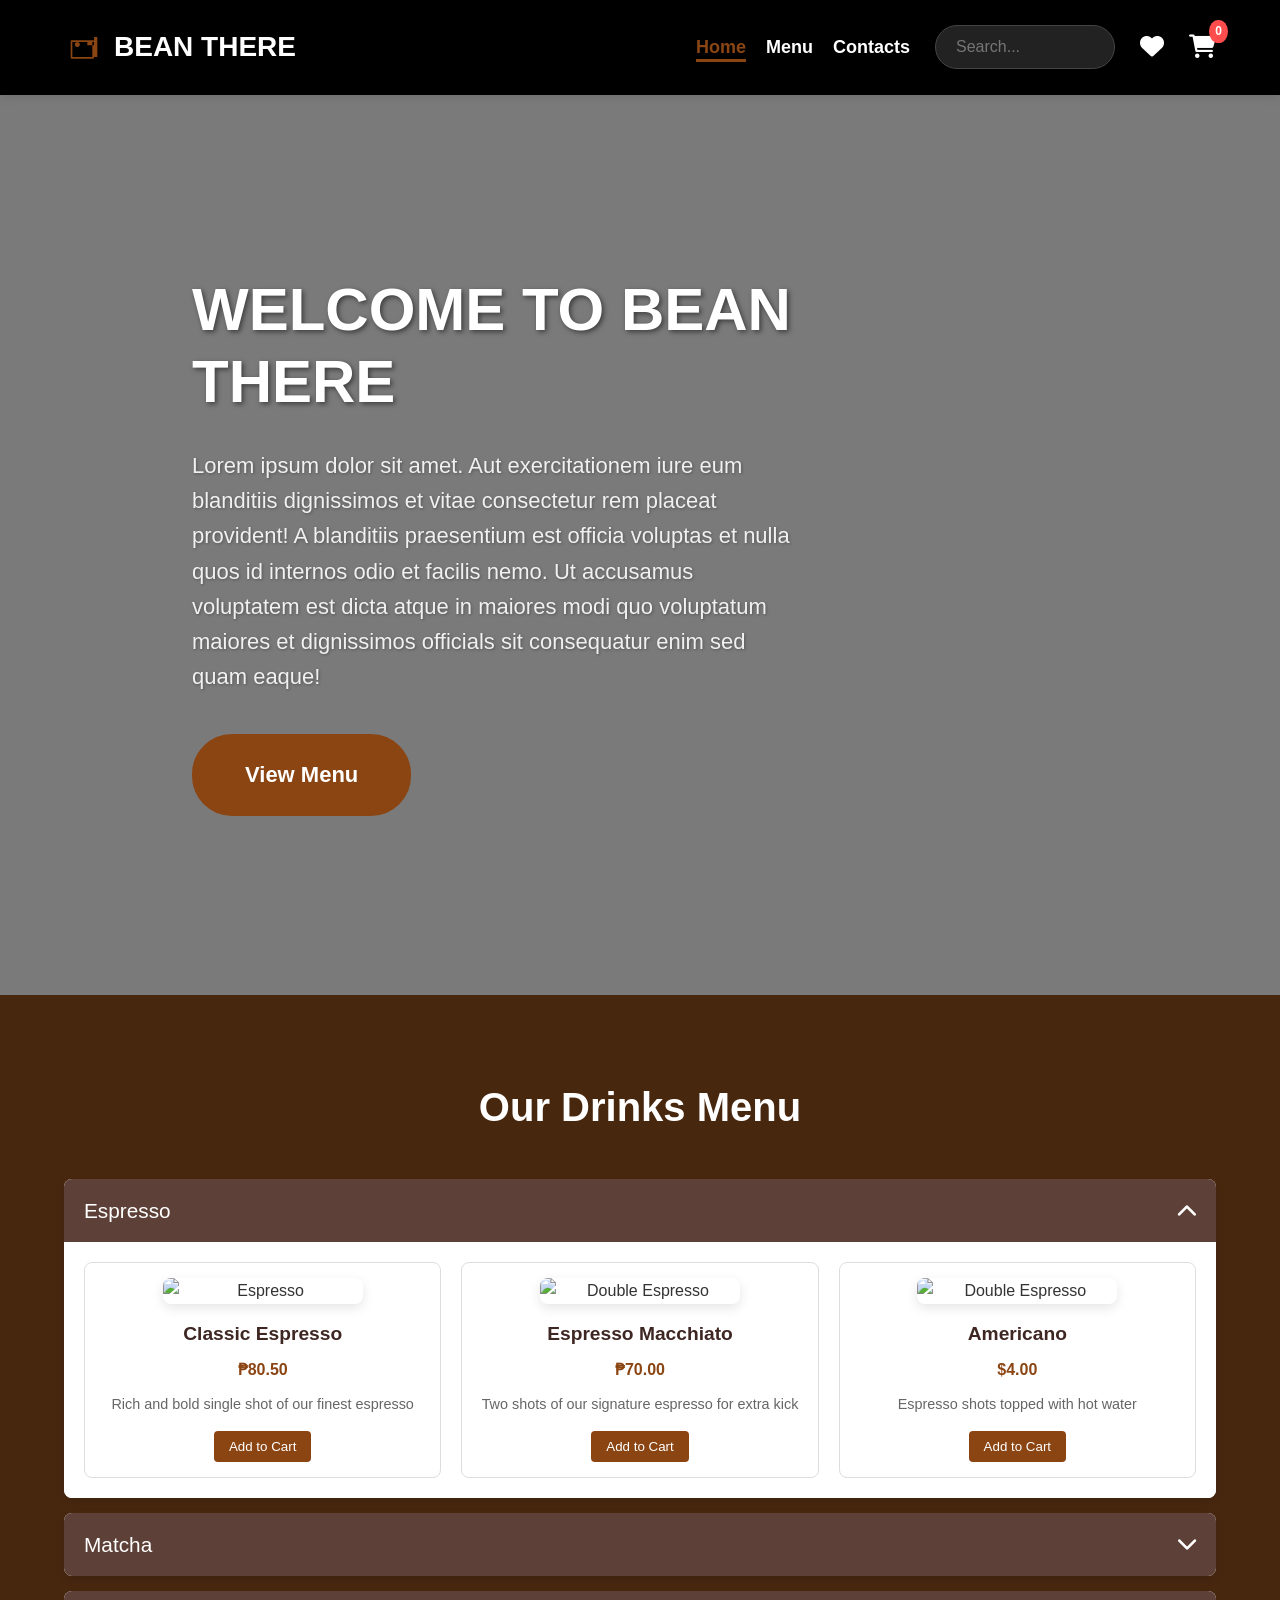
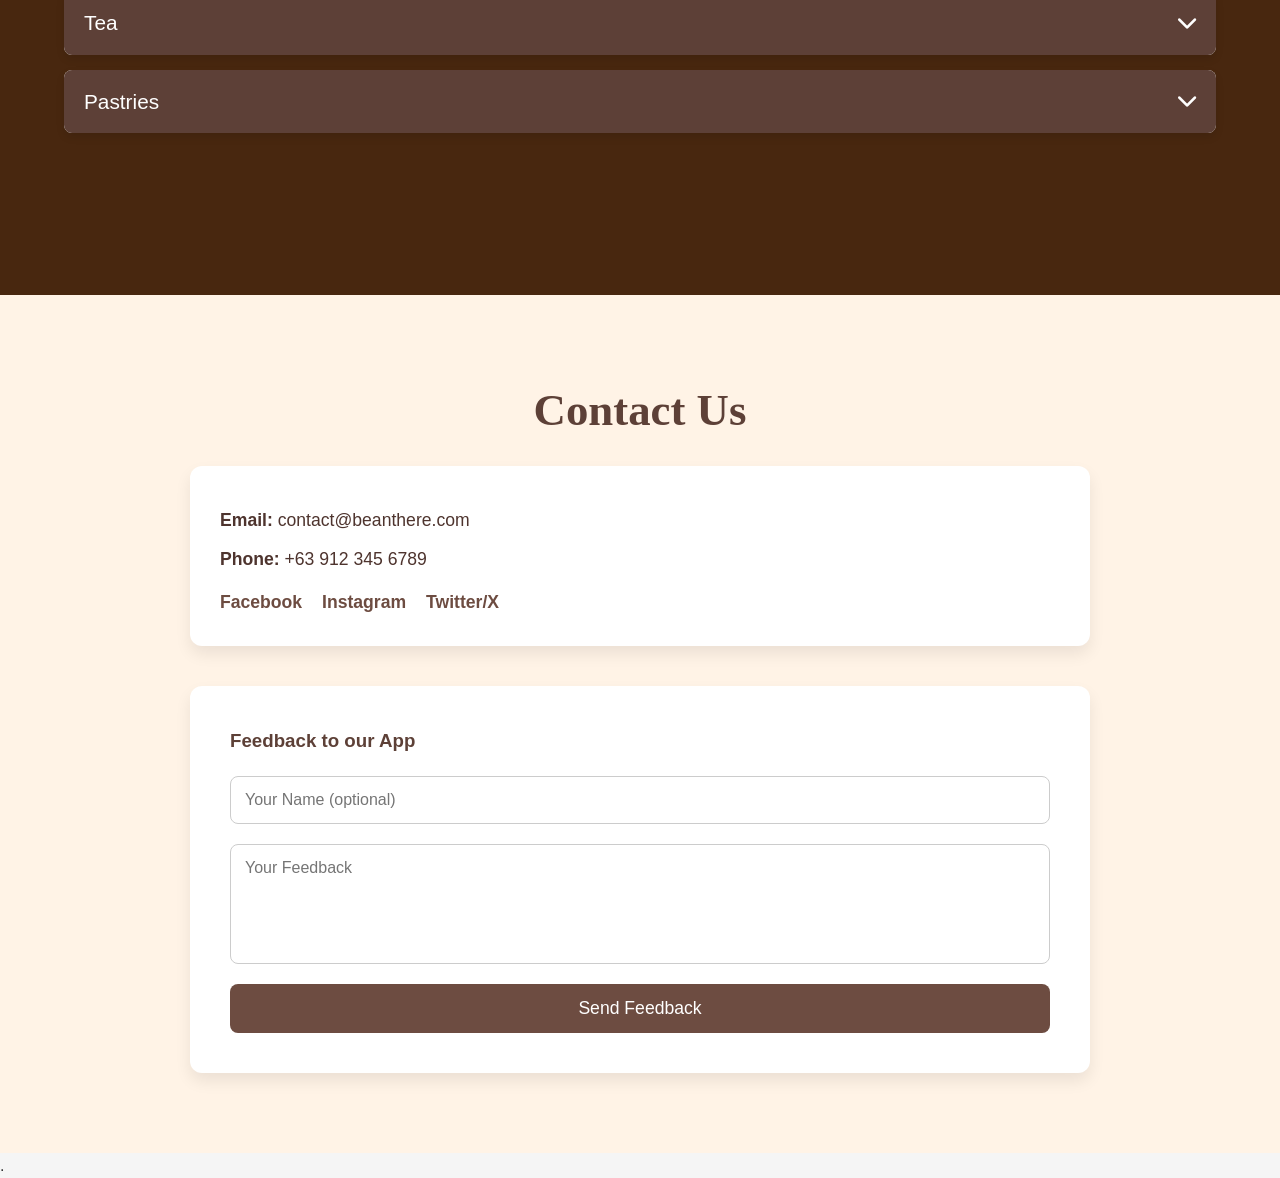
==== index.html @ 32336ff8 "Add files via upload" ====
<!DOCTYPE html>
<html lang="en">
<head>
    <meta charset="UTF-8">
    <meta name="viewport" content="width=device-width, initial-scale=1.0">
    <title>Bean There - Coffee Shop</title>
    <link rel="stylesheet" href="https://cdnjs.cloudflare.com/ajax/libs/font-awesome/6.0.0/css/all.min.css">
    <link rel="stylesheet" href="style.css">
    
</head>
<body>
    <nav>
        <div class="logo">
            <div class="logo-icon"></div>
            BEAN THERE
        </div>
        
        <button class="menu-toggle" aria-label="Toggle menu">
            <i class="fas fa-bars"></i>
        </button>
        
        <div class="nav-container">
            <div class="nav-center">
                <ul class="nav-links">
                    <li><a href="#" class="active">Home</a></li>
                    <li><a href="#menu">Menu</a></li> <!-- Updated link to menu section -->
                    
<li><a href="#contact">Contacts</a></li>
                </ul>
            </div>
            
            <div class="nav-right">
                <div class="search-container">
                    <input type="text" placeholder="Search...">
                </div>
                <div class="nav-icons">
                    <a href="#" aria-label="Favorites"><i class="fas fa-heart"></i></a>
                   <a href="cart.html" aria-label="Shopping cart" class="cart-link">
  <i class="fas fa-shopping-cart"></i>
  <span class="cart-count">0</span>
</a>

                </div>
            </div>
        </div>
    </nav>
    
    <section class="hero">
        <div class="hero-content">
            <h1>WELCOME TO BEAN THERE</h1>
            <p>Lorem ipsum dolor sit amet. Aut exercitationem iure eum blanditiis dignissimos et vitae consectetur rem placeat provident! A blanditiis praesentium est officia voluptas et nulla quos id internos odio et facilis nemo. Ut accusamus voluptatem est dicta atque in maiores modi quo voluptatum maiores et dignissimos officials sit consequatur enim sed quam eaque!</p>
            <a href="#menu" class="btn">View Menu</a> <!-- Updated to link to menu section -->
        </div>
    </section>
    
    <!-- New Menu Section -->
    <section id="menu" class="menu-section">
        <h2 class="menu-title">Our Drinks Menu</h2>
        
        <div class="drink-categories">
            <!-- Espresso Category -->
            <div class="category">
                <div class="category-header">
                    <span>Espresso</span>
                    <i class="fas fa-chevron-down"></i>
                </div>
                <div class="drink-items">
                    <div class="drink-item">
  <img src="https://globalassets.starbucks.com/digitalassets/products/bev/SBX20190410_NitroColdBrew.jpg?impolicy=" alt="Espresso" class="drink-image">
  <h3 class="drink-name">Classic Espresso</h3>
  <div class="drink-price">₱80.50</div>
  <p class="drink-desc">Rich and bold single shot of our finest espresso</p>
  <button class="add-to-cart">Add to Cart</button>
</div>

                    <div class="drink-item">
                        <img src="https://th.bing.com/th/id/OIP.PDpxSIVdsyyUBgPEic11XwHaHa?w=184&h=184&c=7&r=0&o=7&dpr=1.3&pid=1.7&rm=3" alt="Double Espresso" class="drink-image">
                        <h3 class="drink-name">Espresso Macchiato</h3>
                        <div class="drink-price">₱70.00</div>
                        <p class="drink-desc">Two shots of our signature espresso for extra kick</p>
                        <button class="add-to-cart">Add to Cart</button>
                    </div>
                    <div class="drink-item">
                        <img src="https://www.digitalassets.starbucks.eu/sites/starbucks-medialibrary/files/Americano_0.jpeg" alt="Double Espresso" class="drink-image">
                        <h3 class="drink-name">Americano</h3>
                        <div class="drink-price">$4.00</div>
                        <p class="drink-desc">Espresso shots topped with hot water</p>
                        <button class="add-to-cart">Add to Cart</button>
                    </div>
                </div>
            </div>
            
            <!-- Matcha Category -->
            <div class="category">
                <div class="category-header">
                    <span>Matcha</span>
                    <i class="fas fa-chevron-down"></i>
                </div>
                <div class="drink-items">
                    
                    <div class="drink-item">
                        <img src="https://www.matchatop.com/wp-content/uploads/2024/03/Starbucks-Iced-Matcha-Latte.jpeg.webp" alt="Classic Matcha Latte" class="drink-image">
                        <h3 class="drink-name">Classic Iced Matcha Latte</h3>
                        <div class="drink-price">$5.00</div>
                        <p class="drink-desc">Ceremonial grade matcha with steamed milk</p>
                        <button class="add-to-cart">Add to Cart</button>
                    </div>
                    <div class="drink-item">
                        <img src="https://th.bing.com/th/id/OIP.etFNXkbPTC9U2tbfSxDnvQHaFO?w=198&h=180&c=7&r=0&o=7&dpr=1.3&pid=1.7&rm=3" alt="Double Espresso" class="drink-image">
                        <h3 class="drink-name">Strawberry Matcha</h3>
                        <div class="drink-price">109.00</div>
                        <p class="drink-desc">Sweet strawberry puree layered with matcha</p>
                        <button class="add-to-cart">Add to Cart</button>
                    </div>
                    <div class="drink-item">
                        <img src="https://140329508.cdn6.editmysite.com/uploads/1/4/0/3/140329508/s347941741737200035_p24_i4_w1080.png" alt="Double Espresso" class="drink-image">
                        <h3 class="drink-name">Iced Matcha</h3>
                        <div class="drink-price"></div>
                        <p class="drink-desc">Refreshing cold matcha with your choice of milk</p>
                        <button class="add-to-cart">Add to Cart</button>
                    </div>
                </div>
            </div>

            <div class="category">
  <div class="category-header">
    <span>Tea</span>
    <i class="fas fa-chevron-down"></i>
  </div>
  <div class="drink-items">   
    <div class="drink-item">
         <img src="https://th.bing.com/th/id/OIP.4P2kZpr9DyQ7jTGHzB26-AHaHa?w=190&h=190&c=7&r=0&o=7&dpr=1.3&pid=1.7&rm=3" alt="Double Espresso" class="drink-image">
      <h3 class="drink-name">Earl Grey</h3>
      <div class="drink-price">₱90.00</div>
      <p class="drink-desc">Fragrant black tea infused with bergamot citrus</p>
      <button class="add-to-cart">Add to Cart</button>
    </div>
    <div class="drink-item">
        <div class="drink-item"></div>
        <img src="https://th.bing.com/th/id/OIP.4P2kZpr9DyQ7jTGHzB26-AHaHa?w=190&h=190&c=7&r=0&o=7&dpr=1.3&pid=1.7&rm=3" alt="Double Espresso" class="drink-image">
      <h3 class="drink-name">Chamomile Tea</h3>
      <div class="drink-price">₱85.00</div>
      <p class="drink-desc">Soothing caffeine-free herbal tea</p>
      <button class="add-to-cart">Add to Cart</button>
    </div>
    <div class="drink-item"> 
        <img src="https://th.bing.com/th/id/OIP.4P2kZpr9DyQ7jTGHzB26-AHaHa?w=190&h=190&c=7&r=0&o=7&dpr=1.3&pid=1.7&rm=3" alt="Double Espresso" class="drink-image">
      <h3 class="drink-name">Chamomile Tea</h3>>
      <div class="drink-price">₱95.00</div>
      <p class="drink-desc">Classic antioxidant-rich steamed green tea</p>
      <button class="add-to-cart">Add to Cart</button>
    </div>
  </div>
</div>

<div class="category">
  <div class="category-header">
    <span>Pastries</span>
    <i class="fas fa-chevron-down"></i>
  </div>
  <div class="drink-items">
    <div class="drink-item">
        <img src="https://th.bing.com/th/id/OIP.4P2kZpr9DyQ7jTGHzB26-AHaHa?w=190&h=190&c=7&r=0&o=7&dpr=1.3&pid=1.7&rm=3" alt="Double Espresso" class="drink-image">
      <h3 class="drink-name">Chamomile Tea</h3>
      <div class="drink-price">₱65.00</div>
      <p class="drink-desc">Flaky, buttery classic French pastry</p>
      <button class="add-to-cart">Add to Cart</button>
    </div>
    <div class="drink-item">
         <img src="https://th.bing.com/th/id/OIP.4P2kZpr9DyQ7jTGHzB26-AHaHa?w=190&h=190&c=7&r=0&o=7&dpr=1.3&pid=1.7&rm=3" alt="Double Espresso" class="drink-image">
      <h3 class="drink-name">Chocolate Muffin</h3>
      <div class="drink-price">₱75.00</div>
      <p class="drink-desc">Rich chocolate muffin with a gooey center</p>
      <button class="add-to-cart">Add to Cart</button>
    </div>
    <div class="drink-item">
         <img src="https://th.bing.com/th/id/OIP.4P2kZpr9DyQ7jTGHzB26-AHaHa?w=190&h=190&c=7&r=0&o=7&dpr=1.3&pid=1.7&rm=3" alt="Double Espresso" class="drink-image">
      <h3 class="drink-name">Banana Bread</h3>
      <div class="drink-price">₱70.00</div>
      <p class="drink-desc">Moist banana bread with a touch of cinnamon</p>
      <button class="add-to-cart">Add to Cart</button>
    </div>
  </div>
</div>


            
            <!-- Add more categories as needed -->
        </div>
    </section>
    
    
<section id="contact">
  <h2>Contact Us</h2>
  <div class="contact-info">
    <p><strong>Email:</strong> contact@beanthere.com</p>
    <p><strong>Phone:</strong> +63 912 345 6789</p>
    <div class="social-links">
      <a href="https://facebook.com/beanthere" target="_blank">Facebook</a>
      <a href="https://instagram.com/beanthere" target="_blank">Instagram</a>
      <a href="https://twitter.com/beanthere" target="_blank">Twitter/X</a>
    </div>
  </div>

  <div class="contact-form">
    <h3>Feedback to our App</h3>
    <form>
      <input type="text" placeholder="Your Name (optional)">
      <textarea placeholder="Your Feedback" rows="5"></textarea>
      <button type="submit">Send Feedback</button>
    </form>
  </div>
</section>
        
        <script src="script.js"></script>


</body>
</html>.
---- style.css ----
* {
            margin: 0;
            padding: 0;
            box-sizing: border-box;
            font-family: 'Arial', sans-serif;
        }
        
        body {
            background-color: #f5f5f5;
            color: #333;
            line-height: 1.6;
            overflow-x: hidden;
        }
        
        /* Navigation - Responsive */
        nav {
            background-color: #000;
            padding: clamp(15px, 3vw, 25px) 5%;
            box-shadow: 0 2px 10px rgba(0,0,0,0.1);
            display: flex;
            flex-wrap: wrap;
            justify-content: space-between;
            align-items: center;
            position: relative;
            z-index: 2;
        }
        
        .logo {
            display: flex;
            align-items: center;
            font-size: clamp(20px, 3vw, 28px);
            font-weight: bold;
            color: white;
            margin-right: auto;
        }
        
        .logo-icon {
            width: clamp(30px, 4vw, 40px);
            height: clamp(30px, 4vw, 40px);
            margin-right: 10px;
            background-image: url('data:image/svg+xml;utf8,<svg xmlns="http://www.w3.org/2000/svg" viewBox="0 0 24 24" fill="%238B4513"><path d="M18 6h2v12h-2zm-4 3h6v2h-6zm-9.5-1c-.276 0-.5.224-.5.5v10c0 .276.224.5.5.5h13c.276 0 .5-.224.5-.5v-10c0-.276-.224-.5-.5-.5h-13zm.5 1h12v9h-12v-9zm4.5 1.5c0 .828-.672 1.5-1.5 1.5s-1.5-.672-1.5-1.5.672-1.5 1.5-1.5 1.5.672 1.5 1.5z"/></svg>');
            background-size: contain;
            background-repeat: no-repeat;
        }
        
        /* Mobile Menu Toggle */
        .menu-toggle {
            display: none;
            background: none;
            border: none;
            color: white;
            font-size: 24px;
            cursor: pointer;
            order: 1;
            margin-left: 20px;
        }
        
        .nav-container {
            display: flex;
            align-items: center;
            width: auto;
            transition: all 0.3s ease;
        }
        
        .nav-center {
            display: flex;
            justify-content: center;
            flex: 1;
        }
        
        .nav-links {
            display: flex;
            list-style: none;
            gap: clamp(10px, 2vw, 20px);
        }
        
        .nav-links li {
            position: relative;
        }
        
        .nav-links a {
            text-decoration: none;
            color: white;
            font-weight: 600;
            font-size: clamp(14px, 1.8vw, 18px);
            transition: color 0.3s;
            padding: 8px 0;
            white-space: nowrap;
        }
        
        /* White menu text with brown hover */
        .nav-links a:hover,
        .nav-links a:focus,
        .nav-links a.active {
            color: #8B4513;
        }
        
        /* Underline animation */
        .nav-links a::after {
            content: '';
            position: absolute;
            bottom: 0;
            left: 0;
            width: 0;
            height: 3px;
            background-color: #8B4513;
            transition: width 0.3s;
        }
        
        .nav-links a:hover::after,
        .nav-links a:focus::after,
        .nav-links a.active::after {
            width: 100%;
        }
        
        .nav-right {
            display: flex;
            align-items: center;
            margin-left: clamp(10px, 3vw, 25px);
            gap: clamp(10px, 2vw, 25px);
        }
        
        .search-container {
            position: relative;
        }
        
        .search-container input {
            padding: clamp(8px, 1.5vw, 12px) clamp(12px, 2vw, 20px);
            border: 1px solid #444;
            border-radius: 30px;
            outline: none;
            width: clamp(120px, 15vw, 180px);
            transition: all 0.3s;
            background-color: #222;
            color: white;
            font-size: clamp(12px, 1.5vw, 16px);
        }
        
        .search-container input:focus {
            width: clamp(150px, 20vw, 220px);
            border-color: #8B4513;
        }
        
        .nav-icons {
            display: flex;
            align-items: center;
            gap: clamp(10px, 2vw, 25px);
        }
        
        .nav-icons a {
            color: white;
            font-size: clamp(18px, 2.5vw, 24px);
            transition: color 0.3s;
        }
        
        /* Brown hover for icons */
        .nav-icons a:hover,
        .nav-icons a:focus,
        .nav-icons a.active {
            color: #8B4513;
        }
        
        /* Hero Section - Responsive */
        .hero {
            position: relative;
            min-height: 100vh;
            display: flex;
            align-items: center;
            padding: clamp(60px, 10vw, 120px) 5%;
            color: white;
            background: url('https://storge.pic2.me/c/1360x800/301/58652a1a6cad8.jpg') no-repeat center center;
            background-size: cover;
        }
        
        .hero::before {
            content: '';
            position: absolute;
            top: 0;
            left: 0;
            width: 100%;
            height: 100%;
            background: rgba(0,0,0,0.5);
            z-index: 1;
        }
        
        .hero-content {
            position: relative;
            z-index: 2;
            max-width: min(600px, 90%);
            margin-left: clamp(5%, 10vw, 15%);
        }
        
        .hero h1 {
            font-size: clamp(32px, 5vw, 60px);
            margin-bottom: clamp(15px, 3vw, 30px);
            color: white;
            text-shadow: 2px 2px 5px rgba(0,0,0,0.5);
            line-height: 1.2;
        }
        
        .hero p {
            font-size: clamp(16px, 2.2vw, 22px);
            margin-bottom: clamp(20px, 4vw, 40px);
            color: rgba(255,255,255,0.9);
            line-height: 1.6;
            text-shadow: 1px 1px 3px rgba(0,0,0,0.3);
        }
        
        .btn {
            display: inline-block;
            background-color: #8B4513;
            color: white;
            padding: clamp(12px, 2vw, 20px) clamp(30px, 4vw, 50px);
            border-radius: 40px;
            text-decoration: none;
            font-weight: bold;
            transition: all 0.3s;
            font-size: clamp(16px, 2.2vw, 22px);
            width: fit-content;
            border: 3px solid #8B4513;
            text-shadow: none;
        }
        
        .btn:hover {
            background-color: #A0522D;
            transform: translateY(-5px);
            box-shadow: 0 8px 20px rgba(139, 69, 19, 0.4);
        }
        .drink-item {
            display: flex;
            flex-direction: column;
            align-items: center;
            text-align: center;
            }

        .drink-image {
            width: 100%;
            max-width: 200px;
            height: auto;
            border-radius: 8px;
            margin-bottom: 15px;
            box-shadow: 0 4px 12px rgba(0, 0, 0, 0.1);
            }

        /* Mobile Menu Styles */
        @media (max-width: 992px) {
            .menu-toggle {
                display: block;
            }
            
            .nav-container {
                position: fixed;
                top: 80px;
                left: 0;
                width: 100%;
                background-color: #000;
                flex-direction: column;
                align-items: center;
                padding: 20px 5%;
                box-shadow: 0 5px 10px rgba(0,0,0,0.2);
                transform: translateY(-150%);
                opacity: 0;
            }
            
            .nav-container.active {
                transform: translateY(0);
                opacity: 1;
            }
            
            .nav-center {
                width: 100%;
                margin: 0 0 20px 0;
            }
            
            .nav-links {
                flex-direction: column;
                align-items: center;
                width: 100%;
                gap: 15px;
            }
            
            .nav-right {
                flex-direction: column;
                width: 100%;
                margin-left: 0;
                gap: 15px;
            }
            
            .search-container {
                width: 100%;
                margin-right: 0;
            }
            
            .search-container input {
                width: 100%;
            }
            
            .search-container input:focus {
                width: 100%;
            }
            
            .nav-icons {
                justify-content: center;
                width: 100%;
            }
            
            .hero-content {
                margin: 0 auto;
                text-align: center;
            }
        }
        
        /* Add this new style for the menu section */
        .menu-section {
            padding: 80px 5%;
            background-color: #48270f;
            min-height: 100vh;
        }
        
        .menu-title {
            text-align: center;
            font-size: 2.5rem;
            margin-bottom: 40px;
            color: #ffffff;
        }
        
        /* Left-side menu styles */
        .drink-categories {
            display: flex;
            flex-direction: column;
            gap: 15px;
            max-width: 1200px;
            margin: 0 auto;
        }
        
        .category {
            background-color: white;
            border-radius: 8px;
            overflow: hidden;
            box-shadow: 0 4px 8px rgba(0,0,0,0.1);
        }
        
        .category-header {
            background-color: #5D4037;
            color: white;
            padding: 15px 20px;
            font-size: 1.3rem;
            cursor: pointer;
            display: flex;
            justify-content: space-between;
            align-items: center;
        }
        
        .category-header:hover {
            background-color: #4E342E;
        }
        
        .category-header i {
            transition: transform 0.3s;
        }
        
        .category-header.active i {
            transform: rotate(180deg);
        }
        
        .drink-items {
            display: none;
            padding: 20px;
            background-color: white;
        }
        
        .drink-items.show {
            display: grid;
            grid-template-columns: repeat(auto-fill, minmax(300px, 1fr));
            gap: 20px;
        }
        
        .drink-item {
            border: 1px solid #ddd;
            border-radius: 8px;
            padding: 15px;
            transition: transform 0.3s;
        }
        
        .drink-item:hover {
            transform: translateY(-5px);
            box-shadow: 0 6px 12px rgba(0,0,0,0.1);
        }
        
        .drink-name {
            font-size: 1.2rem;
            color: #3E2723;
            margin-bottom: 8px;
        }
        
        .drink-price {
            font-weight: bold;
            color: #8B4513;
            margin-bottom: 10px;
        }
        
        .drink-desc {
            color: #666;
            margin-bottom: 15px;
            font-size: 0.9rem;
        }
        
        .add-to-cart {
            background-color: #8B4513;
            color: white;
            border: none;
            padding: 8px 15px;
            border-radius: 4px;
            cursor: pointer;
            transition: background-color 0.3s;
        }
        
        .add-to-cart:hover {
            background-color: #A0522D;
        }

        /* Contact Section */
#contact {
  padding: 80px 5%;
  background-color: #fff3e6;
  font-family: 'Segoe UI', sans-serif;
}

#contact h2 {
  text-align: center;
  font-size: 2.8rem;
  color: #5D4037;
  margin-bottom: 20px;
  font-family: 'Georgia', serif;
}

.contact-info {
  max-width: 900px;
  margin: 0 auto 40px;
  font-size: 1.1rem;
  color: #4e342e;
  background-color: #ffffff;
  padding: 30px;
  border-radius: 12px;
  box-shadow: 0 8px 16px rgba(0, 0, 0, 0.08);
}

.contact-info p {
  margin: 10px 0;
}

.social-links {
  margin-top: 15px;
}

.social-links a {
  margin-right: 15px;
  color: #6d4c41;
  text-decoration: none;
  font-weight: bold;
  transition: color 0.3s;
}

.social-links a:hover {
  color: #4e342e;
}

.contact-form {
  max-width: 900px;
  margin: 0 auto;
  background-color: #ffffff;
  padding: 40px;
  border-radius: 12px;
  box-shadow: 0 8px 16px rgba(0, 0, 0, 0.08);
}

.contact-form h3 {
  margin-bottom: 20px;
  color: #5D4037;
}

.contact-form form {
  display: flex;
  flex-direction: column;
  gap: 20px;
}

.contact-form input,
.contact-form textarea {
  padding: 14px;
  border-radius: 8px;
  border: 1px solid #ccc;
  font-size: 1rem;
  resize: none;
}

.contact-form button {
  background-color: #6d4c41;
  color: white;
  border: none;
  padding: 14px;
  border-radius: 8px;
  font-size: 1.1rem;
  cursor: pointer;
  transition: background-color 0.3s ease;
}

.contact-form button:hover {
  background-color: #5d4037;
}

/*cart html*/
.cart-link {
  position: relative;
}

.cart-count {
  position: absolute;
  top: -8px;
  right: -12px;
  background: #ff4d4d;
  color: white;
  font-size: 12px;
  font-weight: bold;
  padding: 2px 6px;
  border-radius: 50%;
}
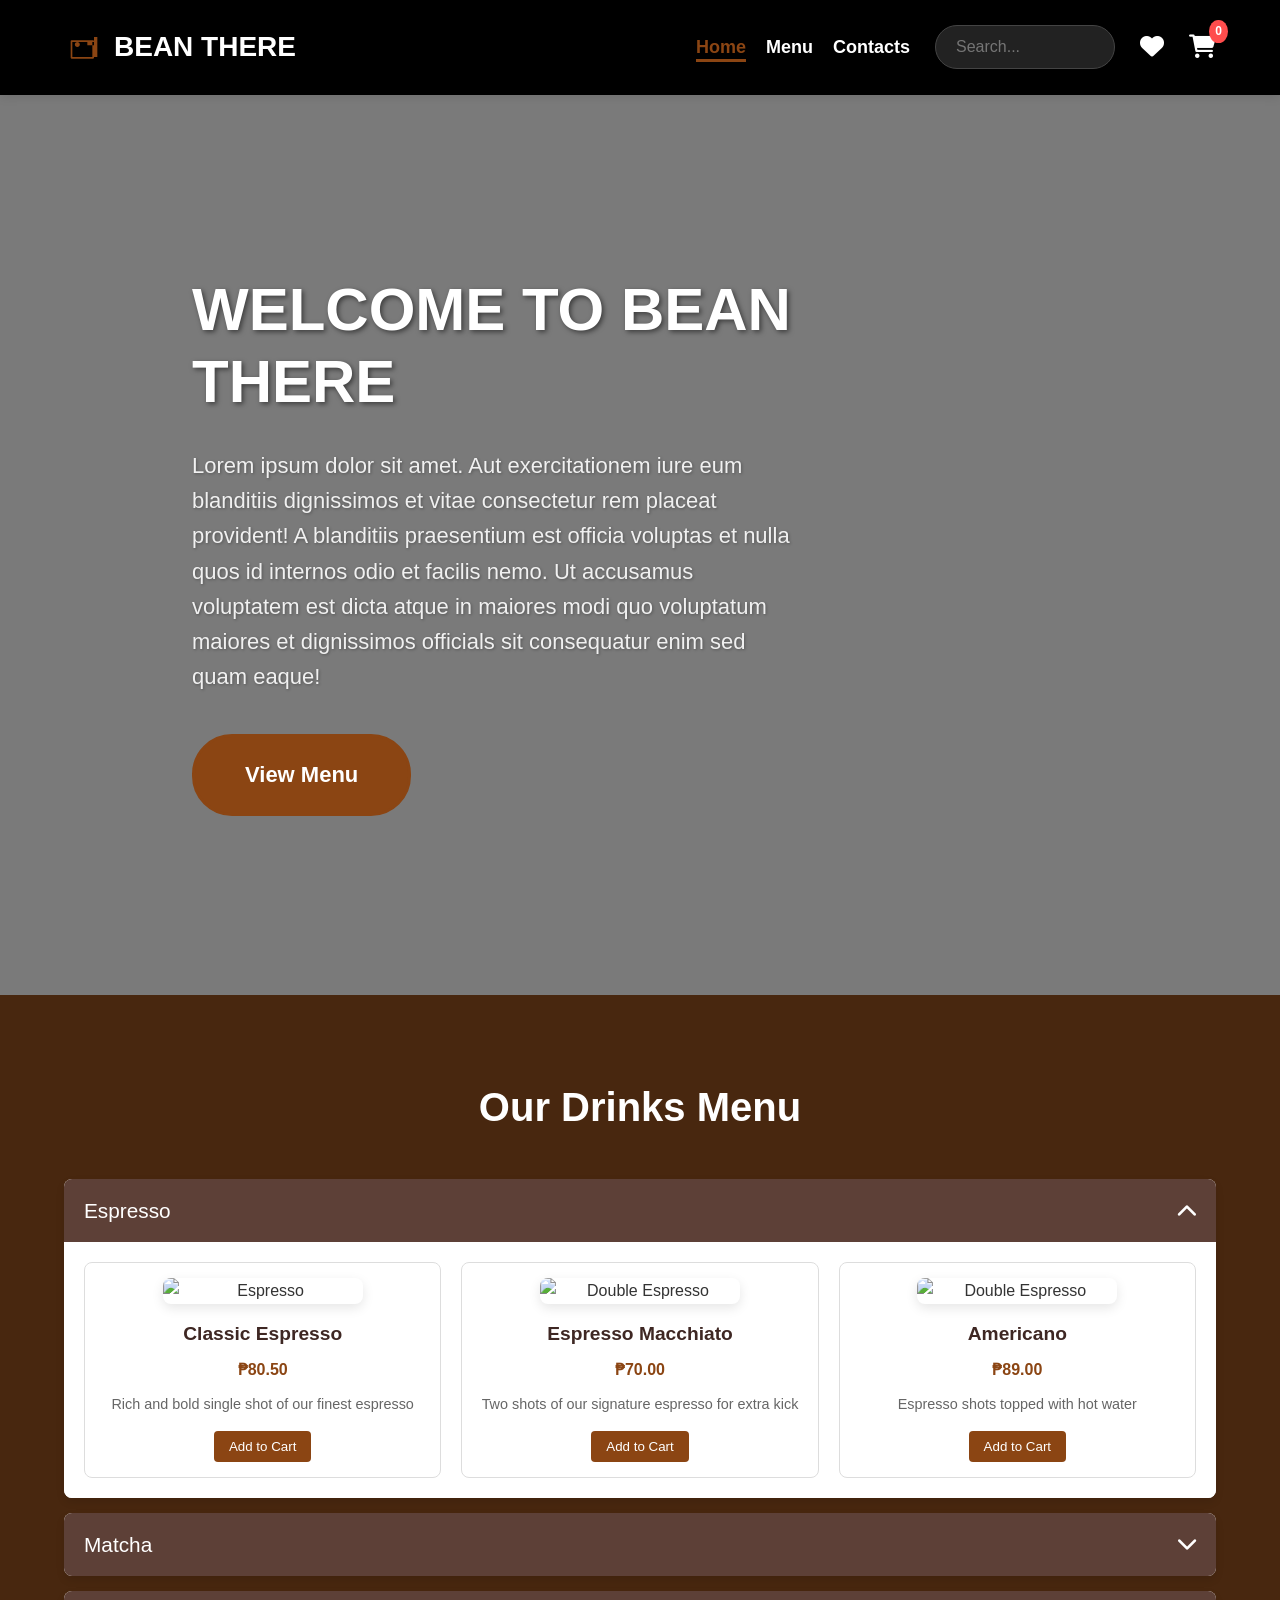
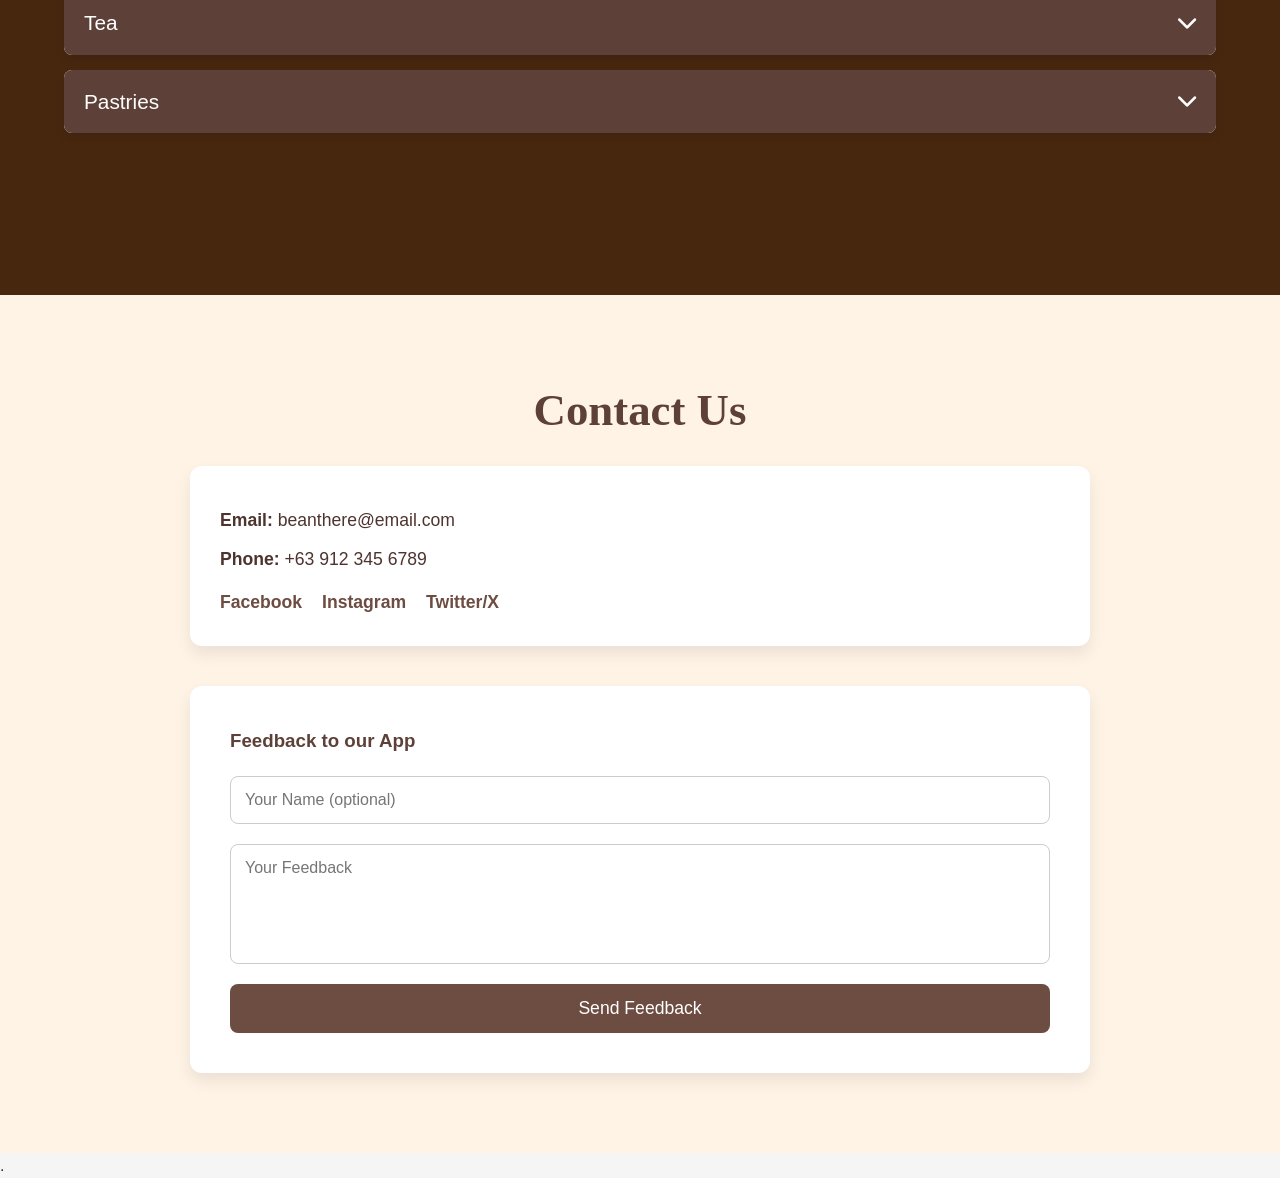
==== commit 11b56b5b: "index.html" ====
--- a/index.html
+++ b/index.html
@@ -50,11 +50,11 @@
         <div class="hero-content">
             <h1>WELCOME TO BEAN THERE</h1>
             <p>Lorem ipsum dolor sit amet. Aut exercitationem iure eum blanditiis dignissimos et vitae consectetur rem placeat provident! A blanditiis praesentium est officia voluptas et nulla quos id internos odio et facilis nemo. Ut accusamus voluptatem est dicta atque in maiores modi quo voluptatum maiores et dignissimos officials sit consequatur enim sed quam eaque!</p>
-            <a href="#menu" class="btn">View Menu</a> <!-- Updated to link to menu section -->
+            <a href="#menu" class="btn">View Menu</a> 
         </div>
     </section>
     
-    <!-- New Menu Section -->
+    <!-- Menu Section brother -->
     <section id="menu" class="menu-section">
         <h2 class="menu-title">Our Drinks Menu</h2>
         
@@ -84,7 +84,7 @@
                     <div class="drink-item">
                         <img src="https://www.digitalassets.starbucks.eu/sites/starbucks-medialibrary/files/Americano_0.jpeg" alt="Double Espresso" class="drink-image">
                         <h3 class="drink-name">Americano</h3>
-                        <div class="drink-price">$4.00</div>
+                        <div class="drink-price">₱89.00</div>
                         <p class="drink-desc">Espresso shots topped with hot water</p>
                         <button class="add-to-cart">Add to Cart</button>
                     </div>
@@ -102,14 +102,14 @@
                     <div class="drink-item">
                         <img src="https://www.matchatop.com/wp-content/uploads/2024/03/Starbucks-Iced-Matcha-Latte.jpeg.webp" alt="Classic Matcha Latte" class="drink-image">
                         <h3 class="drink-name">Classic Iced Matcha Latte</h3>
-                        <div class="drink-price">$5.00</div>
+                        <div class="drink-price">₱109.00</div>
                         <p class="drink-desc">Ceremonial grade matcha with steamed milk</p>
                         <button class="add-to-cart">Add to Cart</button>
                     </div>
                     <div class="drink-item">
                         <img src="https://th.bing.com/th/id/OIP.etFNXkbPTC9U2tbfSxDnvQHaFO?w=198&h=180&c=7&r=0&o=7&dpr=1.3&pid=1.7&rm=3" alt="Double Espresso" class="drink-image">
                         <h3 class="drink-name">Strawberry Matcha</h3>
-                        <div class="drink-price">109.00</div>
+                        <div class="drink-price">₱109.00</div>
                         <p class="drink-desc">Sweet strawberry puree layered with matcha</p>
                         <button class="add-to-cart">Add to Cart</button>
                     </div>
@@ -186,7 +186,7 @@
 
 
             
-            <!-- Add more categories as needed -->
+            <!-- dito mga categories -->
         </div>
     </section>
     
@@ -194,7 +194,7 @@
 <section id="contact">
   <h2>Contact Us</h2>
   <div class="contact-info">
-    <p><strong>Email:</strong> contact@beanthere.com</p>
+    <p><strong>Email:</strong> beanthere@email.com</p>
     <p><strong>Phone:</strong> +63 912 345 6789</p>
     <div class="social-links">
       <a href="https://facebook.com/beanthere" target="_blank">Facebook</a>
@@ -217,4 +217,4 @@
 
 
 </body>
-</html>.  +</html>.  
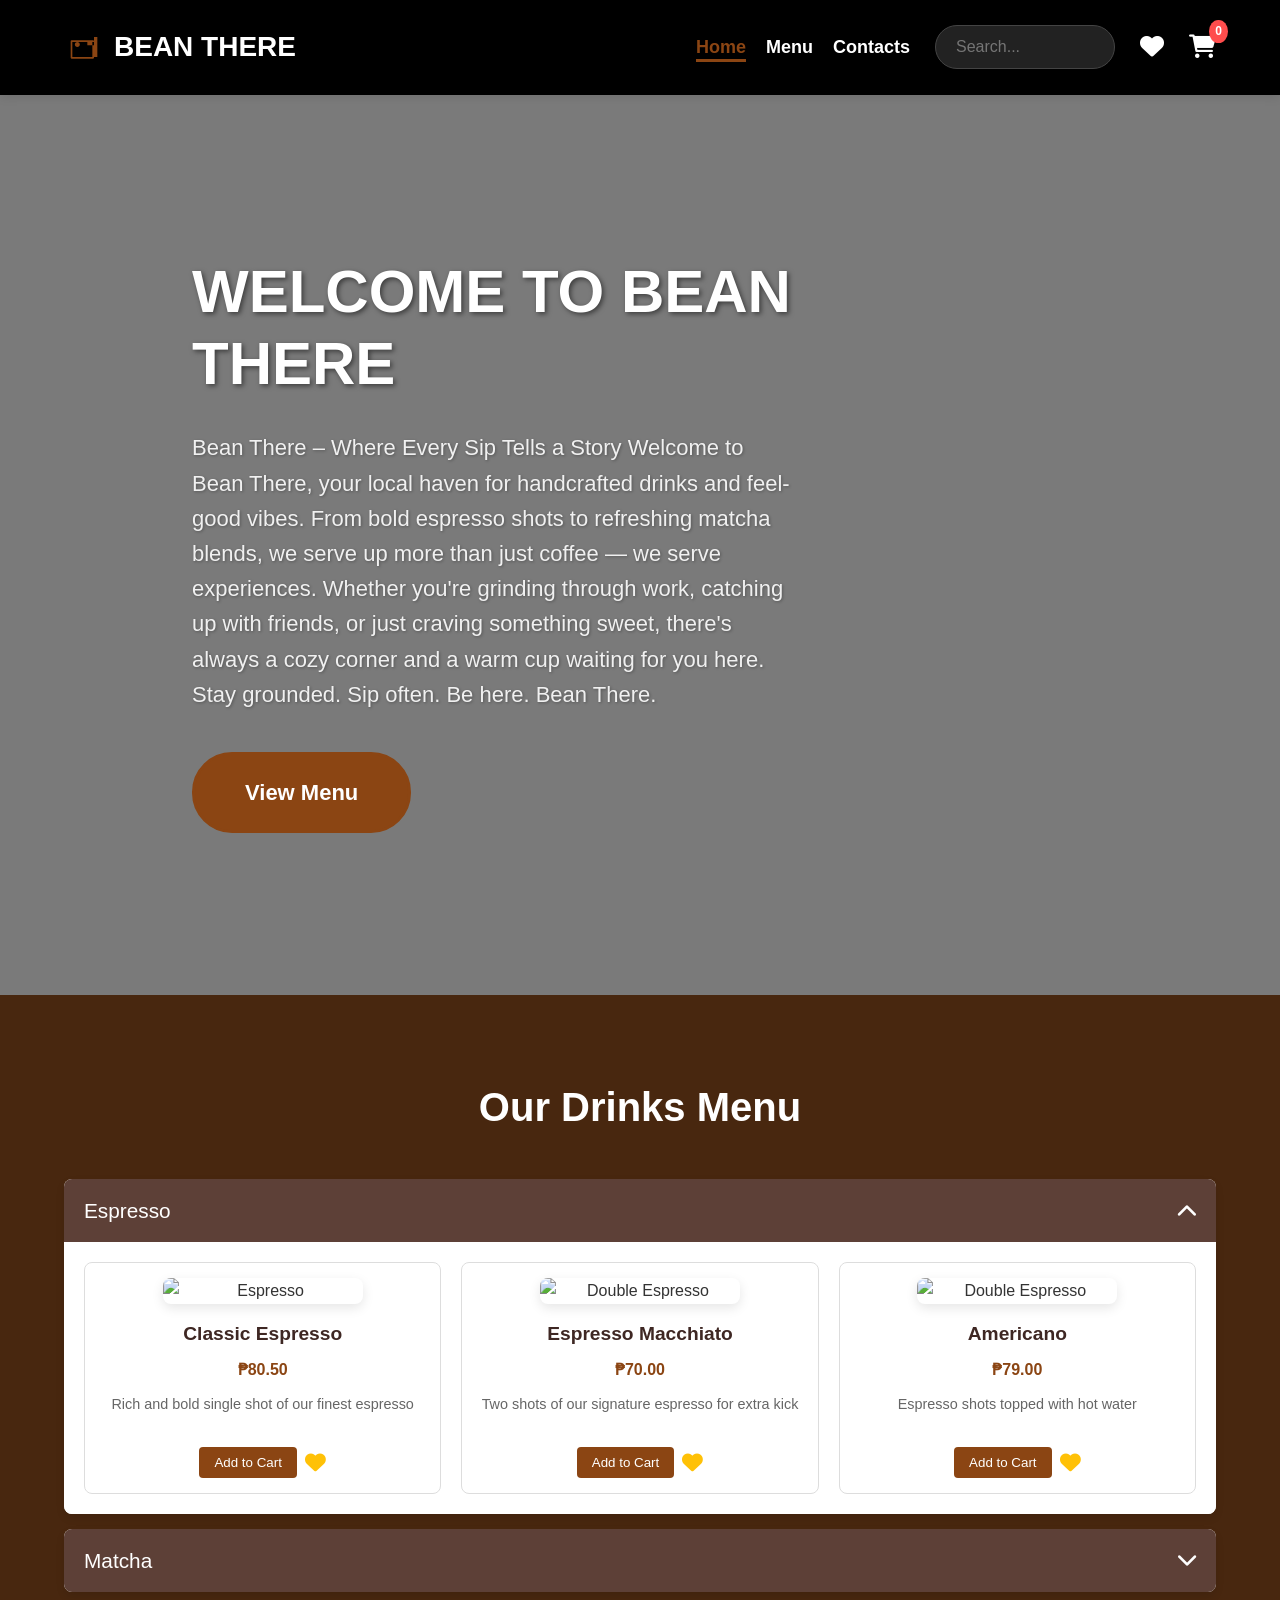
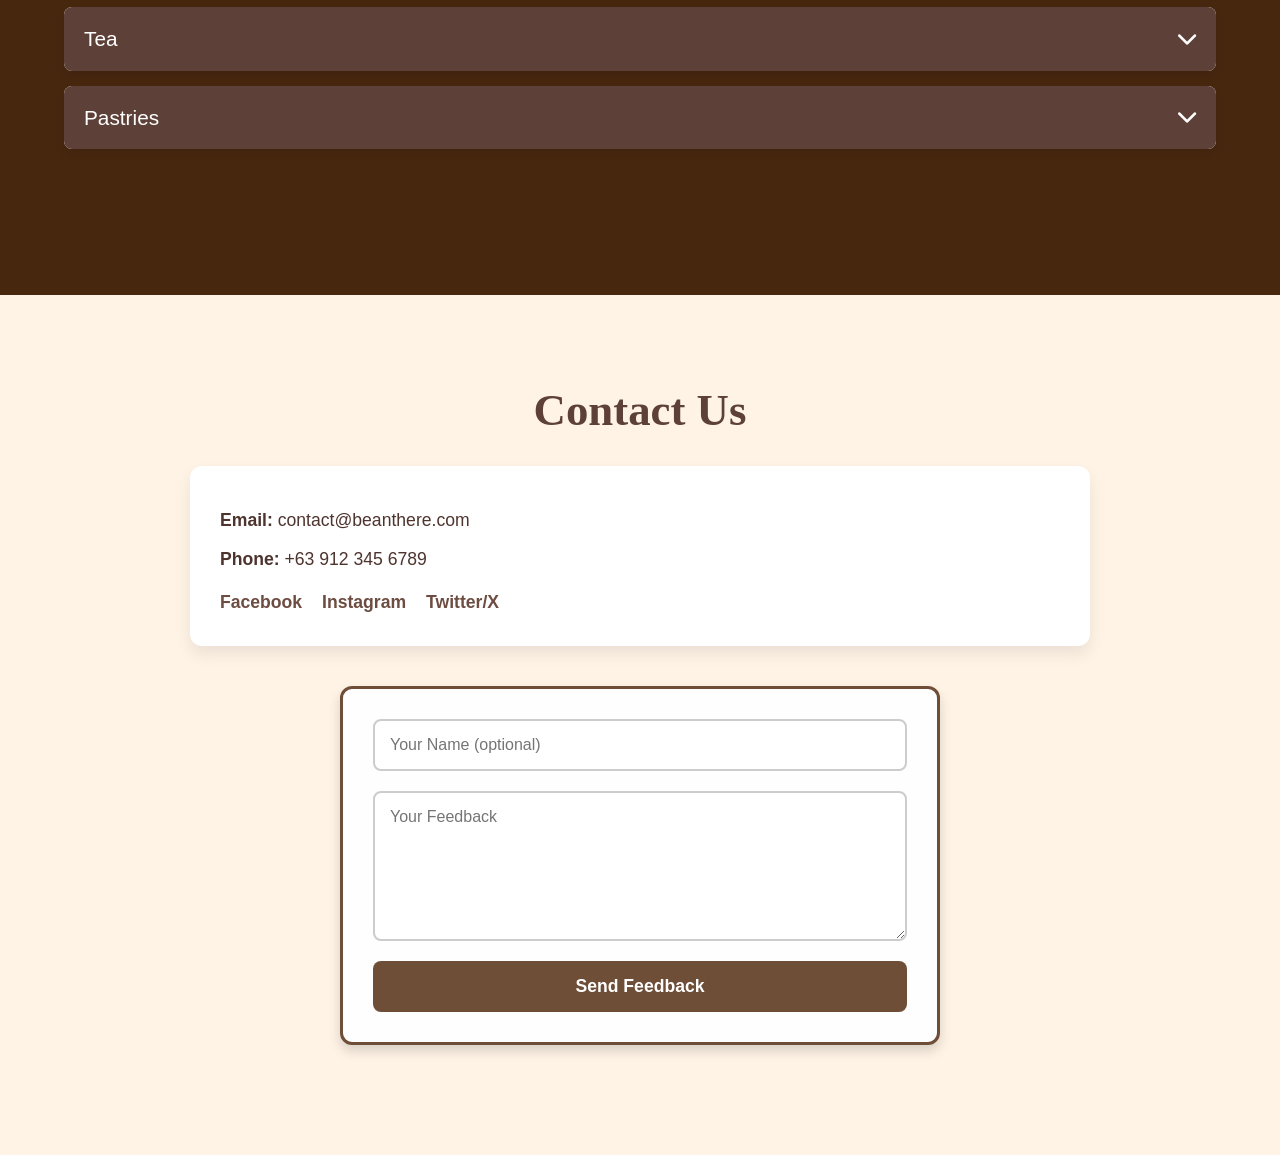
==== commit cd516fac: "Add files via upload" ====
--- a/index.html
+++ b/index.html
@@ -1,220 +1,298 @@
-
-<!DOCTYPE html>
-<html lang="en">
-<head>
-    <meta charset="UTF-8">
-    <meta name="viewport" content="width=device-width, initial-scale=1.0">
-    <title>Bean There - Coffee Shop</title>
-    <link rel="stylesheet" href="https://cdnjs.cloudflare.com/ajax/libs/font-awesome/6.0.0/css/all.min.css">
-    <link rel="stylesheet" href="style.css">
-    
-</head>
-<body>
-    <nav>
-        <div class="logo">
-            <div class="logo-icon"></div>
-            BEAN THERE
-        </div>
-        
-        <button class="menu-toggle" aria-label="Toggle menu">
-            <i class="fas fa-bars"></i>
-        </button>
-        
-        <div class="nav-container">
-            <div class="nav-center">
-                <ul class="nav-links">
-                    <li><a href="#" class="active">Home</a></li>
-                    <li><a href="#menu">Menu</a></li> <!-- Updated link to menu section -->
-                    
-<li><a href="#contact">Contacts</a></li>
-                </ul>
-            </div>
-            
-            <div class="nav-right">
-                <div class="search-container">
-                    <input type="text" placeholder="Search...">
-                </div>
-                <div class="nav-icons">
-                    <a href="#" aria-label="Favorites"><i class="fas fa-heart"></i></a>
-                   <a href="cart.html" aria-label="Shopping cart" class="cart-link">
-  <i class="fas fa-shopping-cart"></i>
-  <span class="cart-count">0</span>
-</a>
-
-                </div>
-            </div>
-        </div>
-    </nav>
-    
-    <section class="hero">
-        <div class="hero-content">
-            <h1>WELCOME TO BEAN THERE</h1>
-            <p>Lorem ipsum dolor sit amet. Aut exercitationem iure eum blanditiis dignissimos et vitae consectetur rem placeat provident! A blanditiis praesentium est officia voluptas et nulla quos id internos odio et facilis nemo. Ut accusamus voluptatem est dicta atque in maiores modi quo voluptatum maiores et dignissimos officials sit consequatur enim sed quam eaque!</p>
-            <a href="#menu" class="btn">View Menu</a> 
-        </div>
-    </section>
-    
-    <!-- Menu Section brother -->
-    <section id="menu" class="menu-section">
-        <h2 class="menu-title">Our Drinks Menu</h2>
-        
-        <div class="drink-categories">
-            <!-- Espresso Category -->
-            <div class="category">
-                <div class="category-header">
-                    <span>Espresso</span>
-                    <i class="fas fa-chevron-down"></i>
-                </div>
-                <div class="drink-items">
-                    <div class="drink-item">
-  <img src="https://globalassets.starbucks.com/digitalassets/products/bev/SBX20190410_NitroColdBrew.jpg?impolicy=" alt="Espresso" class="drink-image">
-  <h3 class="drink-name">Classic Espresso</h3>
-  <div class="drink-price">₱80.50</div>
-  <p class="drink-desc">Rich and bold single shot of our finest espresso</p>
-  <button class="add-to-cart">Add to Cart</button>
-</div>
-
-                    <div class="drink-item">
-                        <img src="https://th.bing.com/th/id/OIP.PDpxSIVdsyyUBgPEic11XwHaHa?w=184&h=184&c=7&r=0&o=7&dpr=1.3&pid=1.7&rm=3" alt="Double Espresso" class="drink-image">
-                        <h3 class="drink-name">Espresso Macchiato</h3>
-                        <div class="drink-price">₱70.00</div>
-                        <p class="drink-desc">Two shots of our signature espresso for extra kick</p>
-                        <button class="add-to-cart">Add to Cart</button>
-                    </div>
-                    <div class="drink-item">
-                        <img src="https://www.digitalassets.starbucks.eu/sites/starbucks-medialibrary/files/Americano_0.jpeg" alt="Double Espresso" class="drink-image">
-                        <h3 class="drink-name">Americano</h3>
-                        <div class="drink-price">₱89.00</div>
-                        <p class="drink-desc">Espresso shots topped with hot water</p>
-                        <button class="add-to-cart">Add to Cart</button>
-                    </div>
-                </div>
-            </div>
-            
-            <!-- Matcha Category -->
-            <div class="category">
-                <div class="category-header">
-                    <span>Matcha</span>
-                    <i class="fas fa-chevron-down"></i>
-                </div>
-                <div class="drink-items">
-                    
-                    <div class="drink-item">
-                        <img src="https://www.matchatop.com/wp-content/uploads/2024/03/Starbucks-Iced-Matcha-Latte.jpeg.webp" alt="Classic Matcha Latte" class="drink-image">
-                        <h3 class="drink-name">Classic Iced Matcha Latte</h3>
-                        <div class="drink-price">₱109.00</div>
-                        <p class="drink-desc">Ceremonial grade matcha with steamed milk</p>
-                        <button class="add-to-cart">Add to Cart</button>
-                    </div>
-                    <div class="drink-item">
-                        <img src="https://th.bing.com/th/id/OIP.etFNXkbPTC9U2tbfSxDnvQHaFO?w=198&h=180&c=7&r=0&o=7&dpr=1.3&pid=1.7&rm=3" alt="Double Espresso" class="drink-image">
-                        <h3 class="drink-name">Strawberry Matcha</h3>
-                        <div class="drink-price">₱109.00</div>
-                        <p class="drink-desc">Sweet strawberry puree layered with matcha</p>
-                        <button class="add-to-cart">Add to Cart</button>
-                    </div>
-                    <div class="drink-item">
-                        <img src="https://140329508.cdn6.editmysite.com/uploads/1/4/0/3/140329508/s347941741737200035_p24_i4_w1080.png" alt="Double Espresso" class="drink-image">
-                        <h3 class="drink-name">Iced Matcha</h3>
-                        <div class="drink-price"></div>
-                        <p class="drink-desc">Refreshing cold matcha with your choice of milk</p>
-                        <button class="add-to-cart">Add to Cart</button>
-                    </div>
-                </div>
-            </div>
-
-            <div class="category">
-  <div class="category-header">
-    <span>Tea</span>
-    <i class="fas fa-chevron-down"></i>
-  </div>
-  <div class="drink-items">   
-    <div class="drink-item">
-         <img src="https://th.bing.com/th/id/OIP.4P2kZpr9DyQ7jTGHzB26-AHaHa?w=190&h=190&c=7&r=0&o=7&dpr=1.3&pid=1.7&rm=3" alt="Double Espresso" class="drink-image">
-      <h3 class="drink-name">Earl Grey</h3>
-      <div class="drink-price">₱90.00</div>
-      <p class="drink-desc">Fragrant black tea infused with bergamot citrus</p>
-      <button class="add-to-cart">Add to Cart</button>
-    </div>
-    <div class="drink-item">
-        <div class="drink-item"></div>
-        <img src="https://th.bing.com/th/id/OIP.4P2kZpr9DyQ7jTGHzB26-AHaHa?w=190&h=190&c=7&r=0&o=7&dpr=1.3&pid=1.7&rm=3" alt="Double Espresso" class="drink-image">
-      <h3 class="drink-name">Chamomile Tea</h3>
-      <div class="drink-price">₱85.00</div>
-      <p class="drink-desc">Soothing caffeine-free herbal tea</p>
-      <button class="add-to-cart">Add to Cart</button>
-    </div>
-    <div class="drink-item"> 
-        <img src="https://th.bing.com/th/id/OIP.4P2kZpr9DyQ7jTGHzB26-AHaHa?w=190&h=190&c=7&r=0&o=7&dpr=1.3&pid=1.7&rm=3" alt="Double Espresso" class="drink-image">
-      <h3 class="drink-name">Chamomile Tea</h3>>
-      <div class="drink-price">₱95.00</div>
-      <p class="drink-desc">Classic antioxidant-rich steamed green tea</p>
-      <button class="add-to-cart">Add to Cart</button>
-    </div>
-  </div>
-</div>
-
-<div class="category">
-  <div class="category-header">
-    <span>Pastries</span>
-    <i class="fas fa-chevron-down"></i>
-  </div>
-  <div class="drink-items">
-    <div class="drink-item">
-        <img src="https://th.bing.com/th/id/OIP.4P2kZpr9DyQ7jTGHzB26-AHaHa?w=190&h=190&c=7&r=0&o=7&dpr=1.3&pid=1.7&rm=3" alt="Double Espresso" class="drink-image">
-      <h3 class="drink-name">Chamomile Tea</h3>
-      <div class="drink-price">₱65.00</div>
-      <p class="drink-desc">Flaky, buttery classic French pastry</p>
-      <button class="add-to-cart">Add to Cart</button>
-    </div>
-    <div class="drink-item">
-         <img src="https://th.bing.com/th/id/OIP.4P2kZpr9DyQ7jTGHzB26-AHaHa?w=190&h=190&c=7&r=0&o=7&dpr=1.3&pid=1.7&rm=3" alt="Double Espresso" class="drink-image">
-      <h3 class="drink-name">Chocolate Muffin</h3>
-      <div class="drink-price">₱75.00</div>
-      <p class="drink-desc">Rich chocolate muffin with a gooey center</p>
-      <button class="add-to-cart">Add to Cart</button>
-    </div>
-    <div class="drink-item">
-         <img src="https://th.bing.com/th/id/OIP.4P2kZpr9DyQ7jTGHzB26-AHaHa?w=190&h=190&c=7&r=0&o=7&dpr=1.3&pid=1.7&rm=3" alt="Double Espresso" class="drink-image">
-      <h3 class="drink-name">Banana Bread</h3>
-      <div class="drink-price">₱70.00</div>
-      <p class="drink-desc">Moist banana bread with a touch of cinnamon</p>
-      <button class="add-to-cart">Add to Cart</button>
-    </div>
-  </div>
-</div>
-
-
-            
-            <!-- dito mga categories -->
-        </div>
-    </section>
-    
-    
-<section id="contact">
-  <h2>Contact Us</h2>
-  <div class="contact-info">
-    <p><strong>Email:</strong> beanthere@email.com</p>
-    <p><strong>Phone:</strong> +63 912 345 6789</p>
-    <div class="social-links">
-      <a href="https://facebook.com/beanthere" target="_blank">Facebook</a>
-      <a href="https://instagram.com/beanthere" target="_blank">Instagram</a>
-      <a href="https://twitter.com/beanthere" target="_blank">Twitter/X</a>
-    </div>
-  </div>
-
-  <div class="contact-form">
-    <h3>Feedback to our App</h3>
-    <form>
-      <input type="text" placeholder="Your Name (optional)">
-      <textarea placeholder="Your Feedback" rows="5"></textarea>
-      <button type="submit">Send Feedback</button>
-    </form>
-  </div>
-</section>
-        
-        <script src="script.js"></script>
-
-
-</body>
-</html>.  
+
+<!DOCTYPE html>
+<html lang="en">
+<head>
+    <meta charset="UTF-8">
+    <meta name="viewport" content="width=device-width, initial-scale=1.0">
+    <title>Bean There - Coffee Shop</title>
+    <link rel="stylesheet" href="https://cdnjs.cloudflare.com/ajax/libs/font-awesome/6.0.0/css/all.min.css">
+    <link rel="stylesheet" href="style.css">
+    
+    
+</head>
+<body>
+    <nav>
+        <div class="logo">
+            <div class="logo-icon"></div>
+            BEAN THERE
+        </div>
+        
+        <button class="menu-toggle" aria-label="Toggle menu">
+            <i class="fas fa-bars"></i>
+        </button>
+        
+        <div class="nav-container">
+            <div class="nav-center">
+                <ul class="nav-links">
+                    <li><a href="#" class="active">Home</a></li>
+                    <li><a href="#menu">Menu</a></li>
+                    
+<li><a href="#contact">Contacts</a></li>
+                </ul>
+            </div>
+            
+            <div class="nav-right">
+                <div class="search-container">
+                    <input type="text" placeholder="Search...">
+                </div>
+                <div class="nav-icons">
+                    <a href="favorite.html" aria-label="Favorites"><i class="fas fa-heart"></i></a>
+                   <a href="cart.html" aria-label="Shopping cart" class="cart-link">
+  <i class="fas fa-shopping-cart"></i>
+  <span class="cart-count">0</span>
+</a>
+
+                </div>
+            </div>
+        </div>
+    </nav>
+    
+    <section class="hero">
+        <div class="hero-content">
+            <h1>WELCOME TO BEAN THERE</h1>
+            <p>Bean There – Where Every Sip Tells a Story
+Welcome to Bean There, your local haven for handcrafted drinks and feel-good vibes. From bold espresso shots to refreshing matcha blends, we serve up more than just coffee — we serve experiences. Whether you're grinding through work, catching up with friends, or just craving something sweet, there's always a cozy corner and a warm cup waiting for you here.
+Stay grounded. Sip often. Be here. Bean There.</p>
+            <a href="#menu" class="btn">View Menu</a> 
+        </div>
+    </section>
+    
+    <!-- Menu Section -->
+    <section id="menu" class="menu-section">
+        <h2 class="menu-title">Our Drinks Menu</h2>
+        
+        <div class="drink-categories">
+            <!-- Espresso-->
+            <div class="category">
+                <div class="category-header">
+                    <span>Espresso</span>
+                    <i class="fas fa-chevron-down"></i>
+                </div>
+                <div class="drink-items">
+                    <div class="drink-item">
+  <img src="https://globalassets.starbucks.com/digitalassets/products/bev/SBX20190410_NitroColdBrew.jpg?impolicy=" alt="Espresso" class="drink-image">
+  <h3 class="drink-name">Classic Espresso</h3>
+  <div class="drink-price">₱80.50</div>
+  <p class="drink-desc">Rich and bold single shot of our finest espresso</p>
+  <div class="drink-footer">
+  <button class="add-to-cart">Add to Cart</button>
+  <button class="wishlist-btn">
+    <i class="fas fa-heart"></i>
+  </button>
+</div>
+
+</div>
+
+                    <div class="drink-item">
+                        <img src="https://th.bing.com/th/id/OIP.PDpxSIVdsyyUBgPEic11XwHaHa?w=184&h=184&c=7&r=0&o=7&dpr=1.3&pid=1.7&rm=3" alt="Double Espresso" class="drink-image">
+                        <h3 class="drink-name">Espresso Macchiato</h3>
+                        <div class="drink-price">₱70.00</div>
+                        <p class="drink-desc">Two shots of our signature espresso for extra kick</p>
+                        <div class="drink-footer">
+                       <button class="add-to-cart">Add to Cart</button>
+  <button class="wishlist-btn">
+    <i class="fas fa-heart"></i>
+  </button>
+</div>
+
+                    </div>
+                    <div class="drink-item">
+                        <img src="https://www.digitalassets.starbucks.eu/sites/starbucks-medialibrary/files/Americano_0.jpeg" alt="Double Espresso" class="drink-image">
+                        <h3 class="drink-name">Americano</h3>
+                        <div class="drink-price">₱79.00</div>
+                        <p class="drink-desc">Espresso shots topped with hot water</p>
+                       <div class="drink-footer">
+  <button class="add-to-cart">Add to Cart</button>
+  <button class="wishlist-btn">
+    <i class="fas fa-heart"></i>
+  </button>
+</div>
+
+                    </div>
+                </div>
+            </div>
+            
+            <!-- Matcha-->
+            <div class="category">
+                <div class="category-header">
+                    <span>Matcha</span>
+                    <i class="fas fa-chevron-down"></i>
+                </div>
+                <div class="drink-items">
+                    
+                    <div class="drink-item">
+                        <img src="https://www.matchatop.com/wp-content/uploads/2024/03/Starbucks-Iced-Matcha-Latte.jpeg.webp" alt="Classic Matcha Latte" class="drink-image">
+                        <h3 class="drink-name">Classic Iced Matcha Latte</h3>
+                        <div class="drink-price">₱95.00</div>
+                        <p class="drink-desc">Ceremonial grade matcha with steamed milk</p>
+                        <div class="drink-footer">
+  <button class="add-to-cart">Add to Cart</button>
+  <button class="wishlist-btn">
+    <i class="fas fa-heart"></i>
+  </button>
+</div>
+
+                    </div>
+                    <div class="drink-item">
+                        <img src="https://th.bing.com/th/id/OIP.etFNXkbPTC9U2tbfSxDnvQHaFO?w=198&h=180&c=7&r=0&o=7&dpr=1.3&pid=1.7&rm=3" alt="Double Espresso" class="drink-image">
+                        <h3 class="drink-name">Strawberry Matcha</h3>
+                        <div class="drink-price">₱109.00</div>
+                        <p class="drink-desc">Sweet strawberry puree layered with matcha</p>
+                        <div class="drink-footer">
+  <button class="add-to-cart">Add to Cart</button>
+  <button class="wishlist-btn">
+    <i class="fas fa-heart"></i>
+  </button>
+</div>
+
+                    </div>
+                    <div class="drink-item">
+                        <img src="https://140329508.cdn6.editmysite.com/uploads/1/4/0/3/140329508/s347941741737200035_p24_i4_w1080.png" alt="Double Espresso" class="drink-image">
+                        <h3 class="drink-name">Iced Matcha</h3>
+                        <div class="drink-price">₱129.00</div>
+                        <p class="drink-desc">Refreshing cold matcha with your choice of milk</p>
+                        <div class="drink-footer">
+  <button class="add-to-cart">Add to Cart</button>
+  <button class="wishlist-btn">
+    <i class="fas fa-heart"></i>
+  </button>
+</div>
+
+                    </div>
+                </div>
+            </div>
+
+             <!-- tea -->
+
+            <div class="category">
+  <div class="category-header">
+    <span>Tea</span>
+    <i class="fas fa-chevron-down"></i>
+  </div>
+  <div class="drink-items">   
+    <div class="drink-item">
+         <img src="[data-uri]" alt="Double Espresso" class="drink-image">
+      <h3 class="drink-name">Earl Grey</h3>
+      <div class="drink-price">₱90.00</div>
+      <p class="drink-desc">Fragrant black tea infused with bergamot citrus</p>
+      <div class="drink-footer">
+  <button class="add-to-cart">Add to Cart</button>
+  <button class="wishlist-btn">
+    <i class="fas fa-heart"></i>
+  </button>
+</div>
+
+    </div>
+    <div class="drink-item">
+        <img src="https://th.bing.com/th/id/OIP.4P2kZpr9DyQ7jTGHzB26-AHaHa?w=190&h=190&c=7&r=0&o=7&dpr=1.3&pid=1.7&rm=3" alt="Double Espresso" class="drink-image">
+      <h3 class="drink-name">Chamomile Tea</h3>
+      <div class="drink-price">₱85.00</div>
+      <p class="drink-desc">Soothing caffeine-free herbal tea</p>
+      <div class="drink-footer">
+  <button class="add-to-cart">Add to Cart</button>
+  <button class="wishlist-btn">
+    <i class="fas fa-heart"></i>
+  </button>
+</div>
+
+    </div>
+    <div class="drink-item"> 
+        <img src="https://th.bing.com/th/id/OIP.4P2kZpr9DyQ7jTGHzB26-AHaHa?w=190&h=190&c=7&r=0&o=7&dpr=1.3&pid=1.7&rm=3" alt="Double Espresso" class="drink-image">
+      <h3 class="drink-name">Chamomile Tea</h3>
+      <div class="drink-price">₱95.00</div>
+      <p class="drink-desc">Classic antioxidant-rich steamed green tea</p>
+      <div class="drink-footer">
+  <button class="add-to-cart">Add to Cart</button>
+  <button class="wishlist-btn">
+    <i class="fas fa-heart"></i>
+  </button>
+</div>
+
+    </div>
+  </div>
+</div>
+
+<!-- pastries -->
+
+
+<div class="category">
+  <div class="category-header">
+    <span>Pastries</span>
+    <i class="fas fa-chevron-down"></i>
+  </div>
+  <div class="drink-items">
+    <div class="drink-item">
+        <img src="https://th.bing.com/th/id/OIP.yv0DWbP9q5IjQBBTzMnOGwHaHa?rs=1&pid=ImgDetMain&cb=idpwebp2&o=7&rm=3" alt="Double Espresso" class="drink-image">
+      <h3 class="drink-name">Chocolate Bar</h3>
+      <div class="drink-price">₱65.00</div>
+      <p class="drink-desc">Flaky, buttery classic French pastry</p>
+      <div class="drink-footer">
+  <button class="add-to-cart">Add to Cart</button>
+  <button class="wishlist-btn">
+    <i class="fas fa-heart"></i>
+  </button>
+</div>
+
+    </div>
+    <div class="drink-item">
+         <img src="https://th.bing.com/th/id/OIP.ksywmN0LWYZEunKbSZ2sAgHaHa?w=208&h=208&c=7&r=0&o=7&dpr=1.3&pid=1.7&rm=3" alt="Double Espresso" class="drink-image">
+      <h3 class="drink-name">Chocolate Muffin</h3>
+      <div class="drink-price">₱75.00</div>
+      <p class="drink-desc">Rich chocolate muffin with a gooey center</p>
+      <div class="drink-footer">
+  <button class="add-to-cart">Add to Cart</button>
+  <button class="wishlist-btn">
+    <i class="fas fa-heart"></i>
+  </button>
+</div>
+
+    </div>
+    <div class="drink-item">
+         <img src="https://th.bing.com/th/id/OIP.NN7HSAD7cfCbfzDePheNUgHaHa?w=208&h=208&c=7&r=0&o=7&dpr=1.3&pid=1.7&rm=3" alt="Double Espresso" class="drink-image">
+      <h3 class="drink-name">Banana Bread</h3>
+      <div class="drink-price">₱70.00</div>
+      <p class="drink-desc">Moist banana bread with a touch of cinnamon</p>
+      <div class="drink-footer">
+  <button class="add-to-cart">Add to Cart</button>
+  <button class="wishlist-btn">
+    <i class="fas fa-heart"></i>
+  </button>
+</div>
+
+    </div>
+  </div>
+</div>
+
+
+            
+           
+        </div>
+    </section>
+    
+    
+<section id="contact">
+  <h2>Contact Us</h2>
+  <div class="contact-info">
+    <p><strong>Email:</strong> contact@beanthere.com</p>
+    <p><strong>Phone:</strong> +63 912 345 6789</p>
+    <div class="social-links">
+      <a href="https://facebook.com/beanthere" target="_blank">Facebook</a>
+      <a href="https://instagram.com/beanthere" target="_blank">Instagram</a>
+      <a href="https://twitter.com/beanthere" target="_blank">Twitter/X</a>
+    </div>
+  </div>
+
+  <form action="https://formsubmit.co/reguyaljenzdelosreyes@gmail.com" method="POST" style="max-width: 600px; margin: 30px auto; display: flex; flex-direction: column; gap: 20px; padding: 30px; background-color: #fefefe; border: 3px solid #6f4e37; border-radius: 12px; box-shadow: 0 6px 12px rgba(0, 0, 0, 0.15);">
+  <input type="hidden" name="_captcha" value="false">
+
+  <input type="text" name="name" placeholder="Your Name (optional)" style="padding: 15px; border: 2px solid #ccc; border-radius: 8px; font-size: 1rem; font-family: inherit; width: 100%; box-sizing: border-box;">
+
+  <textarea name="message" placeholder="Your Feedback" rows="5" required style="padding: 15px; border: 2px solid #ccc; border-radius: 8px; font-size: 1rem; font-family: inherit; resize: vertical; width: 100%; box-sizing: border-box; min-height: 150px;"></textarea>
+
+  <button type="submit" style="background-color: #6f4e37; color: white; padding: 15px; border: none; border-radius: 8px; font-size: 1.1rem; font-weight: bold; cursor: pointer; transition: background-color 0.3s ease;">Send Feedback</button>
+</form>
+        <script src="script.js"></script>
+
+
+</body>
+</html>
--- a/style.css
+++ b/style.css
@@ -525,3 +525,26 @@
   padding: 2px 6px;
   border-radius: 50%;
 }
+
+
+.drink-footer {
+  display: flex;
+  align-items: center;
+  gap: 0.5rem;
+  margin-top: 1rem;
+}
+
+.wishlist-btn {
+  background: none;
+  border: none;
+  color: #ffc107;
+  font-size: 1.3rem;
+  cursor: pointer;
+  padding: 0;
+  transition: transform 0.2s;
+}
+
+.wishlist-btn:hover {
+  transform: scale(1.2);
+  color: #ff9800;
+}
